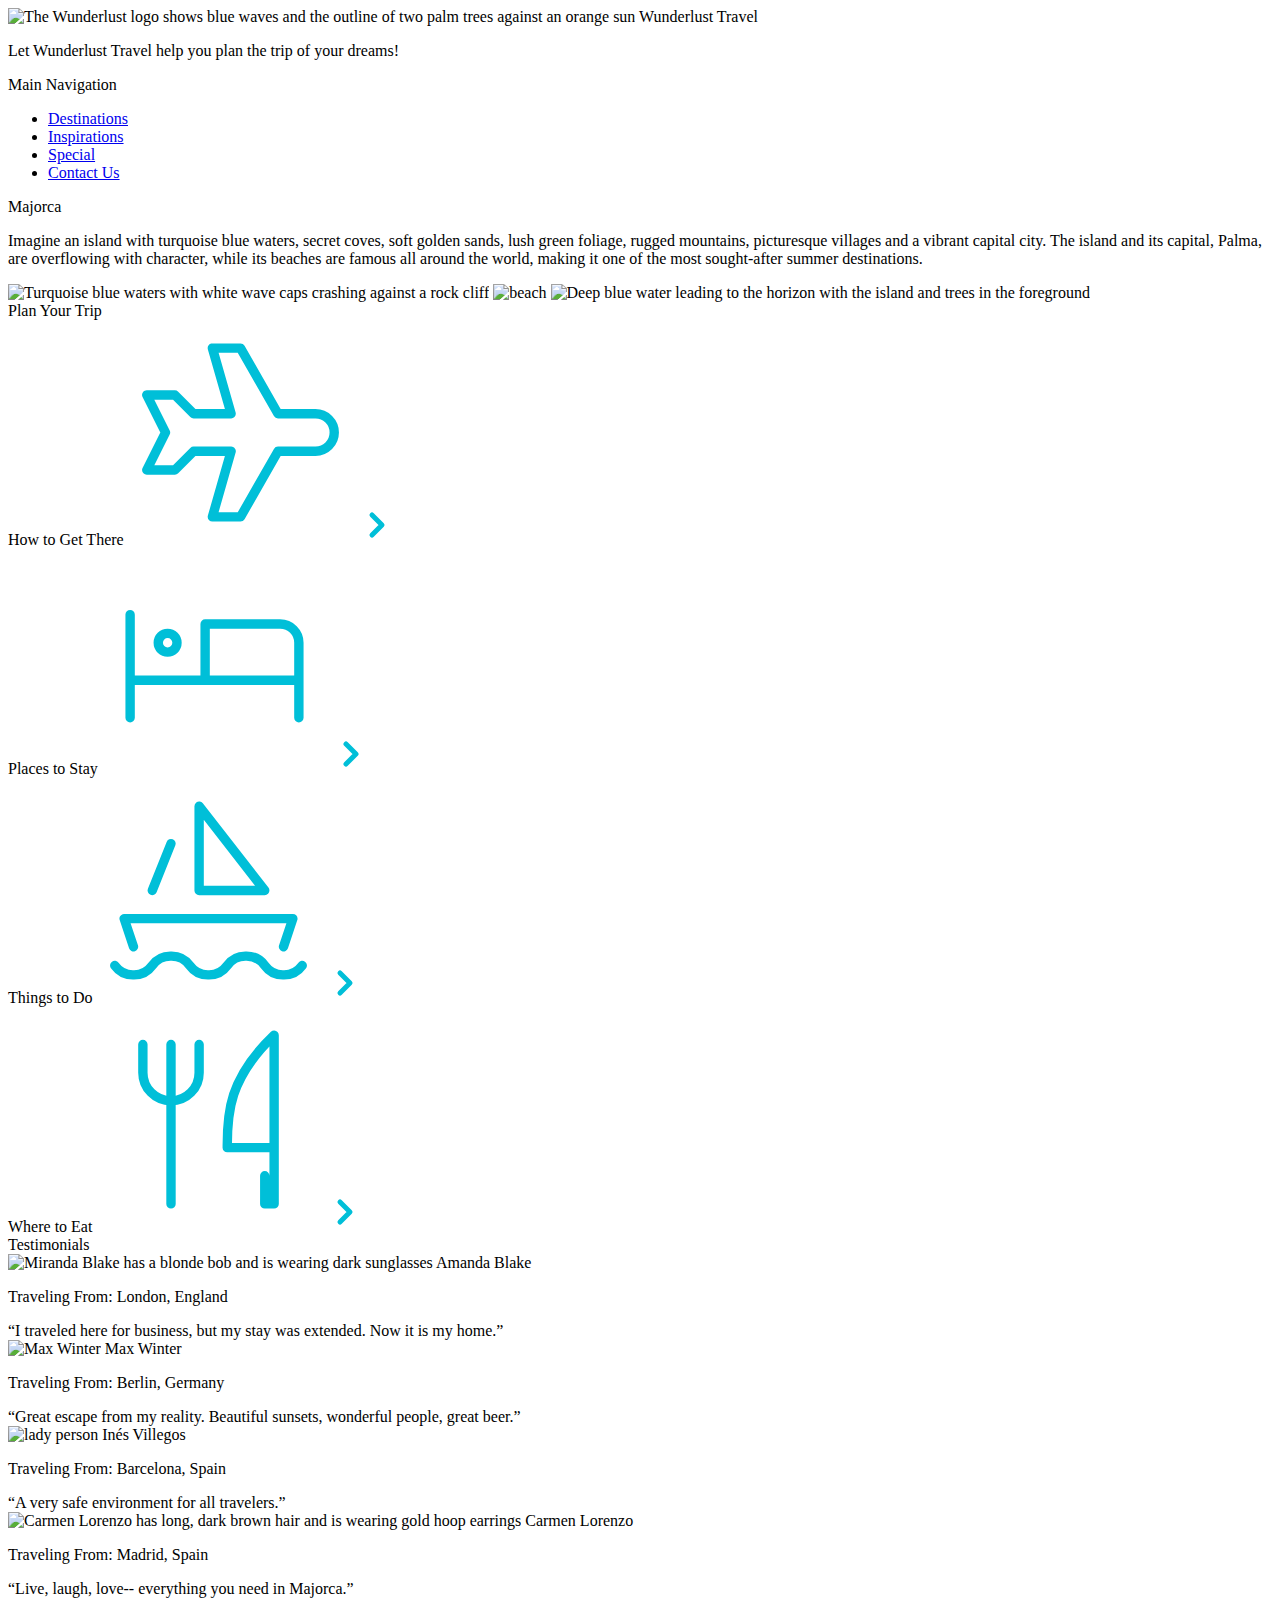
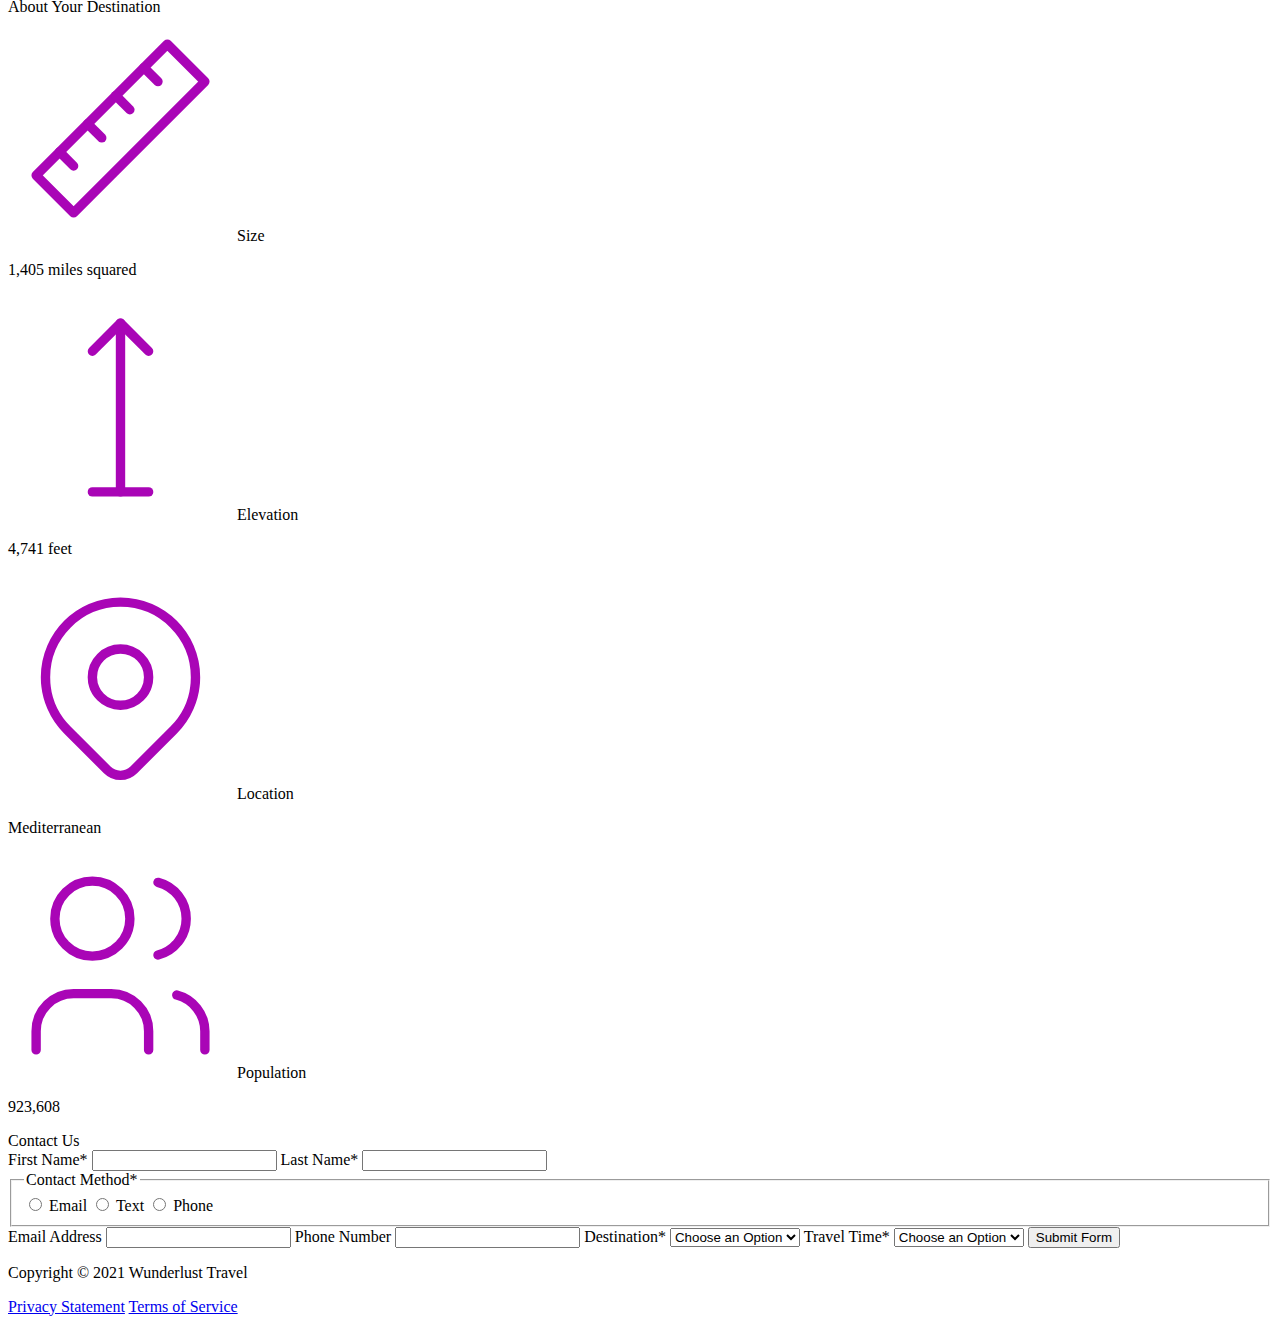
==== majorca.html @ 93784d67 "Create majorca.html" ====
<!DOCTYPE html>
<html lang="en">
    <head>
<!--         Add all required tags in the head here - meta tags for SEO, responsiveness, and with info about the page, etc., in addition to tags to create a card on Twitter with a large image and open graph tags to allow for sharing on other social media sites -->
    </head>
    <body>
<!--         Reveiew the document and add the proper tags to all of the headings  throughout. Use the outline feature in the validator to ensure that these have been added correctly. See the image of the correct outline as a reference if you have questions 

Also review the alt text on all of the images to ensure that it is descriptive and appropriate-->
        <header>
            <img src="images/logo.png" alt="The Wunderlust logo shows blue waves and the outline of two palm trees against an orange sun">
            Wunderlust Travel
            <p>Let Wunderlust Travel help you plan the trip of your dreams!</p>
            <nav>
                Main Navigation
                <ul>
                    <li><a href="#">Destinations</a></li>
                    <li><a href="#">Inspirations</a></li>
                    <li><a href="#">Special</a></li>
                    <li><a href="#">Contact Us</a></li>
                </ul>
            </nav>
        </header>
        <main>
            <article>  
                Majorca
                <p>Imagine an island with turquoise blue waters, secret coves, soft golden sands, lush green foliage, rugged mountains, picturesque villages and a vibrant capital city. The island and its capital, Palma, are overflowing with character, while its beaches are famous all around the world, making it one of the most sought-after summer destinations.</p>
                <img src="images/majorca-waves.png" alt="Turquoise blue waters with white wave caps crashing against a rock cliff">
                <img src="images/majorca-beach.png" alt="beach">
                <img src="images/majorca-cove.png" alt="Deep blue water leading to the horizon with the island and trees in the foreground">
                <section>
                    Plan Your Trip
                    <section>
                        How to Get There
                        <svg xmlns="http://www.w3.org/2000/svg" class="icon icon-tabler icon-tabler-plane" width="225" height="225" viewBox="0 0 24 24" stroke-width="1" stroke="#00bfd8" fill="none" stroke-linecap="round" stroke-linejoin="round"> <path stroke="none" d="M0 0h24v24H0z" fill="none"/> <path d="M16 10h4a2 2 0 0 1 0 4h-4l-4 7h-3l2 -7h-4l-2 2h-3l2 -4l-2 -4h3l2 2h4l-2 -7h3z" /></svg>
                        <a href="#" title="Search for flights">
                            <svg xmlns="http://www.w3.org/2000/svg" class="icon icon-tabler icon-tabler-chevron-right" width="40" height="40" viewBox="0 0 24 24" stroke-width="3" stroke="#00bfd8" fill="none" stroke-linecap="round" stroke-linejoin="round"><path stroke="none" d="M0 0h24v24H0z" fill="none"/><polyline points="9 6 15 12 9 18" /></svg>
                        </a>
                    </section>      
                    <section>
                        Places to Stay
                        <svg xmlns="http://www.w3.org/2000/svg" class="icon icon-tabler icon-tabler-bed" width="225" height="225" viewBox="0 0 24 24" stroke-width="1" stroke="#00bfd8" fill="none" stroke-linecap="round" stroke-linejoin="round"><path stroke="none" d="M0 0h24v24H0z" fill="none"/><path d="M3 7v11m0 -4h18m0 4v-8a2 2 0 0 0 -2 -2h-8v6" /><circle cx="7" cy="10" r="1" /></svg>
                        <a href="#" title="Search for hotels">
                            <svg xmlns="http://www.w3.org/2000/svg" class="icon icon-tabler icon-tabler-chevron-right" width="40" height="40" viewBox="0 0 24 24" stroke-width="3" stroke="#00bfd8" fill="none" stroke-linecap="round" stroke-linejoin="round"><path stroke="none" d="M0 0h24v24H0z" fill="none"/><polyline points="9 6 15 12 9 18" /></svg> 
                        </a>
                    </section>
                    <section>
                        Things to Do
                        <svg xmlns="http://www.w3.org/2000/svg" class="icon icon-tabler icon-tabler-sailboat" width="225" height="225" viewBox="0 0 24 24" stroke-width="1" stroke="#00bfd8" fill="none" stroke-linecap="round" stroke-linejoin="round"><path stroke="none" d="M0 0h24v24H0z" fill="none"/><path d="M2 20a2.4 2.4 0 0 0 2 1a2.4 2.4 0 0 0 2 -1a2.4 2.4 0 0 1 2 -1a2.4 2.4 0 0 1 2 1a2.4 2.4 0 0 0 2 1a2.4 2.4 0 0 0 2 -1a2.4 2.4 0 0 1 2 -1a2.4 2.4 0 0 1 2 1a2.4 2.4 0 0 0 2 1a2.4 2.4 0 0 0 2 -1" /><path d="M4 18l-1 -3h18l-1 3" /><path d="M11 12h7l-7 -9v9" /><line x1="8" y1="7" x2="6" y2="12" /></svg>
                        <a href="#" title="Search for Activities">
                            <svg xmlns="http://www.w3.org/2000/svg" class="icon icon-tabler icon-tabler-chevron-right" width="40" height="40" viewBox="0 0 24 24" stroke-width="3" stroke="#00bfd8" fill="none" stroke-linecap="round" stroke-linejoin="round"><path stroke="none" d="M0 0h24v24H0z" fill="none"/><polyline points="9 6 15 12 9 18" /></svg> 
                        </a>                     
                    </section>    
                    <section>
                        Where to Eat
                        <svg xmlns="http://www.w3.org/2000/svg" class="icon icon-tabler icon-tabler-tools-kitchen-2" width="225" height="225" viewBox="0 0 24 24" stroke-width="1" stroke="#00bfd8" fill="none" stroke-linecap="round" stroke-linejoin="round"><path stroke="none" d="M0 0h24v24H0z" fill="none"/><path d="M19 3v12h-5c-.023 -3.681 .184 -7.406 5 -12zm0 12v6h-1v-3m-10 -14v17m-3 -17v3a3 3 0 1 0 6 0v-3" /></svg>
                        <a href="#" title="Search for Restaurants">
                            <svg xmlns="http://www.w3.org/2000/svg" class="icon icon-tabler icon-tabler-chevron-right" width="40" height="40" viewBox="0 0 24 24" stroke-width="3" stroke="#00bfd8" fill="none" stroke-linecap="round" stroke-linejoin="round"><path stroke="none" d="M0 0h24v24H0z" fill="none"/><polyline points="9 6 15 12 9 18" /></svg>                          
                        </a>
                    </section>   
                </section>
                <section>
                    Testimonials
                    <section>
                        <img src="images/mirando-blake.png" alt="Miranda Blake has a blonde bob and is wearing dark sunglasses">
                        Amanda Blake
                        <p>Traveling From: London, England</p>
                        <q>I traveled here for business, but my stay was extended. Now it is my home.</q>
                    </section>
                    <section>
                        <img src="images/max-winter.png" alt="Max Winter">
                        Max Winter
                        <p>Traveling From: Berlin, Germany</p>
                        <q>Great escape from my reality. Beautiful sunsets, wonderful people, great beer.</q>
                    </section>
                    <section>
                        <img src="images/ines-villegoes.png" alt="lady person">
                        Inés Villegos
                        <p>Traveling From: Barcelona, Spain</p>
                        <q>A very safe environment for all travelers.</q>
                    </section>
                    <section>
                        <img src="images/carmen-lorenzo.png" alt="Carmen Lorenzo has long, dark brown hair and is wearing gold hoop earrings">
                        Carmen Lorenzo
                        <p>Traveling From: Madrid, Spain</p>
                        <q>Live, laugh, love-- everything you need in Majorca.</q>
                    </section>
                </section>
                <section>
                    About Your Destination
                    <section>
                        <svg xmlns="http://www.w3.org/2000/svg" class="icon icon-tabler icon-tabler-ruler-2" width="225" height="225" viewBox="0 0 24 24" stroke-width="1" stroke="#a905b6" fill="none" stroke-linecap="round" stroke-linejoin="round"><path stroke="none" d="M0 0h24v24H0z" fill="none"/><path d="M17 3l4 4l-14 14l-4 -4z" /><path d="M16 7l-1.5 -1.5" /><path d="M13 10l-1.5 -1.5" /><path d="M10 13l-1.5 -1.5" /><path d="M7 16l-1.5 -1.5" /></svg>
                        Size
                        <p>1,405 miles squared</p>
                    </section>
                    <section>
                        <svg xmlns="http://www.w3.org/2000/svg" class="icon icon-tabler icon-tabler-arrow-top-bar" width="225" height="225" viewBox="0 0 24 24" stroke-width="1" stroke="#a905b6" fill="none" stroke-linecap="round" stroke-linejoin="round"><path stroke="none" d="M0 0h24v24H0z" fill="none"/><line x1="12" y1="21" x2="12" y2="3" /><path d="M15 6l-3 -3l-3 3" /><line x1="9" y1="21" x2="15" y2="21" /></svg>
                        Elevation
                        <p>4,741 feet</p>
                    </section>
                    <section>
                        <svg xmlns="http://www.w3.org/2000/svg" class="icon icon-tabler icon-tabler-map-pin" width="225" height="225" viewBox="0 0 24 24" stroke-width="1" stroke="#a905b6" fill="none" stroke-linecap="round" stroke-linejoin="round"><path stroke="none" d="M0 0h24v24H0z" fill="none"/><circle cx="12" cy="11" r="3" /><path d="M17.657 16.657l-4.243 4.243a2 2 0 0 1 -2.827 0l-4.244 -4.243a8 8 0 1 1 11.314 0z" /></svg>
                        Location
                        <p>Mediterranean</p>
                    </section>
                    <section>
                        <svg xmlns="http://www.w3.org/2000/svg" class="icon icon-tabler icon-tabler-users" width="225" height="225" viewBox="0 0 24 24" stroke-width="1" stroke="#a905b6" fill="none" stroke-linecap="round" stroke-linejoin="round"><path stroke="none" d="M0 0h24v24H0z" fill="none"/><circle cx="9" cy="7" r="4" /><path d="M3 21v-2a4 4 0 0 1 4 -4h4a4 4 0 0 1 4 4v2" /><path d="M16 3.13a4 4 0 0 1 0 7.75" /><path d="M21 21v-2a4 4 0 0 0 -3 -3.85" /></svg>
                        Population
                        <p>923,608</p>
                    </section>
                </section>
                <section>
                    Contact Us
                    <form method="post" action="https://wp.zybooks.com/form-viewer.php">
                        <label for="fName">First Name<span>*</span></label>
                        <input type="text" name="fName" id="fName" autocomplete="given-name" required>
                        <label for="lName">Last Name<span>*</span></label>
                        <input type="text" name="lName" id="lName" autocomplete="family-name" required>
                        <fieldset>
                            <legend>Contact Method<span>*</span></legend>
                            <input type="radio" name="contactPref" id="prefEmail" required>
                            <label for="prefEmail">Email</label>
                            <input type="radio" name="contactPref" id="prefText">
                            <label for="prefText">Text</label>
                            <input type="radio" name="contactPref" id="prefPhone">
                            <label for="prefPhone">Phone</label>
                        </fieldset>
                        <label for="email">Email Address</label>
                        <input type="email" name="email" id="email" autocomplete="email">
                        <label for="phone">Phone Number</label>
                        <input type="tel" name="phone" id="phone" autocomplete="tel">
                        <label for="destination">Destination<span>*</span></label>
                        <select name="destination" id="destination" required>
                            <option value="">Choose an Option</option>
                            <option value="barcelona">Barcelona</option>
                            <option value="granada">Granada</option>
                            <option value="ibiza">Ibiza</option>
                            <option value="madrid">Madrid</option>
                            <option value="majora">Majora</option>
                            <option value="seville">Seville</option>
                            <option value="tenerife">Tenerife</option>
                            <option value="valencia">Valencia</option>
                        </select>
                        <label for="travelTime">Travel Time<span>*</span></label>
                        <select name="travelTime" id="travelTime" required>
                            <option value="">Choose an Option</option>
                            <option value="fall">Fall</option>
                            <option value="winter">Winter</option>
                            <option value="spring">Spring</option>
                            <option value="summer">Summer</option>
                            <option value="flexible">Flexible</option>
                        </select>
                        <input type="submit" name="mySubmit" id="mySubmit" value="Submit Form">
                    </form>
                </section>
            </article>
        </main>
        <footer>
            <p>Copyright &copy; 2021 Wunderlust Travel</p>
            <a href="#">Privacy Statement</a>
            <a href="#">Terms of Service</a>
        </footer>
    </body>
</html>
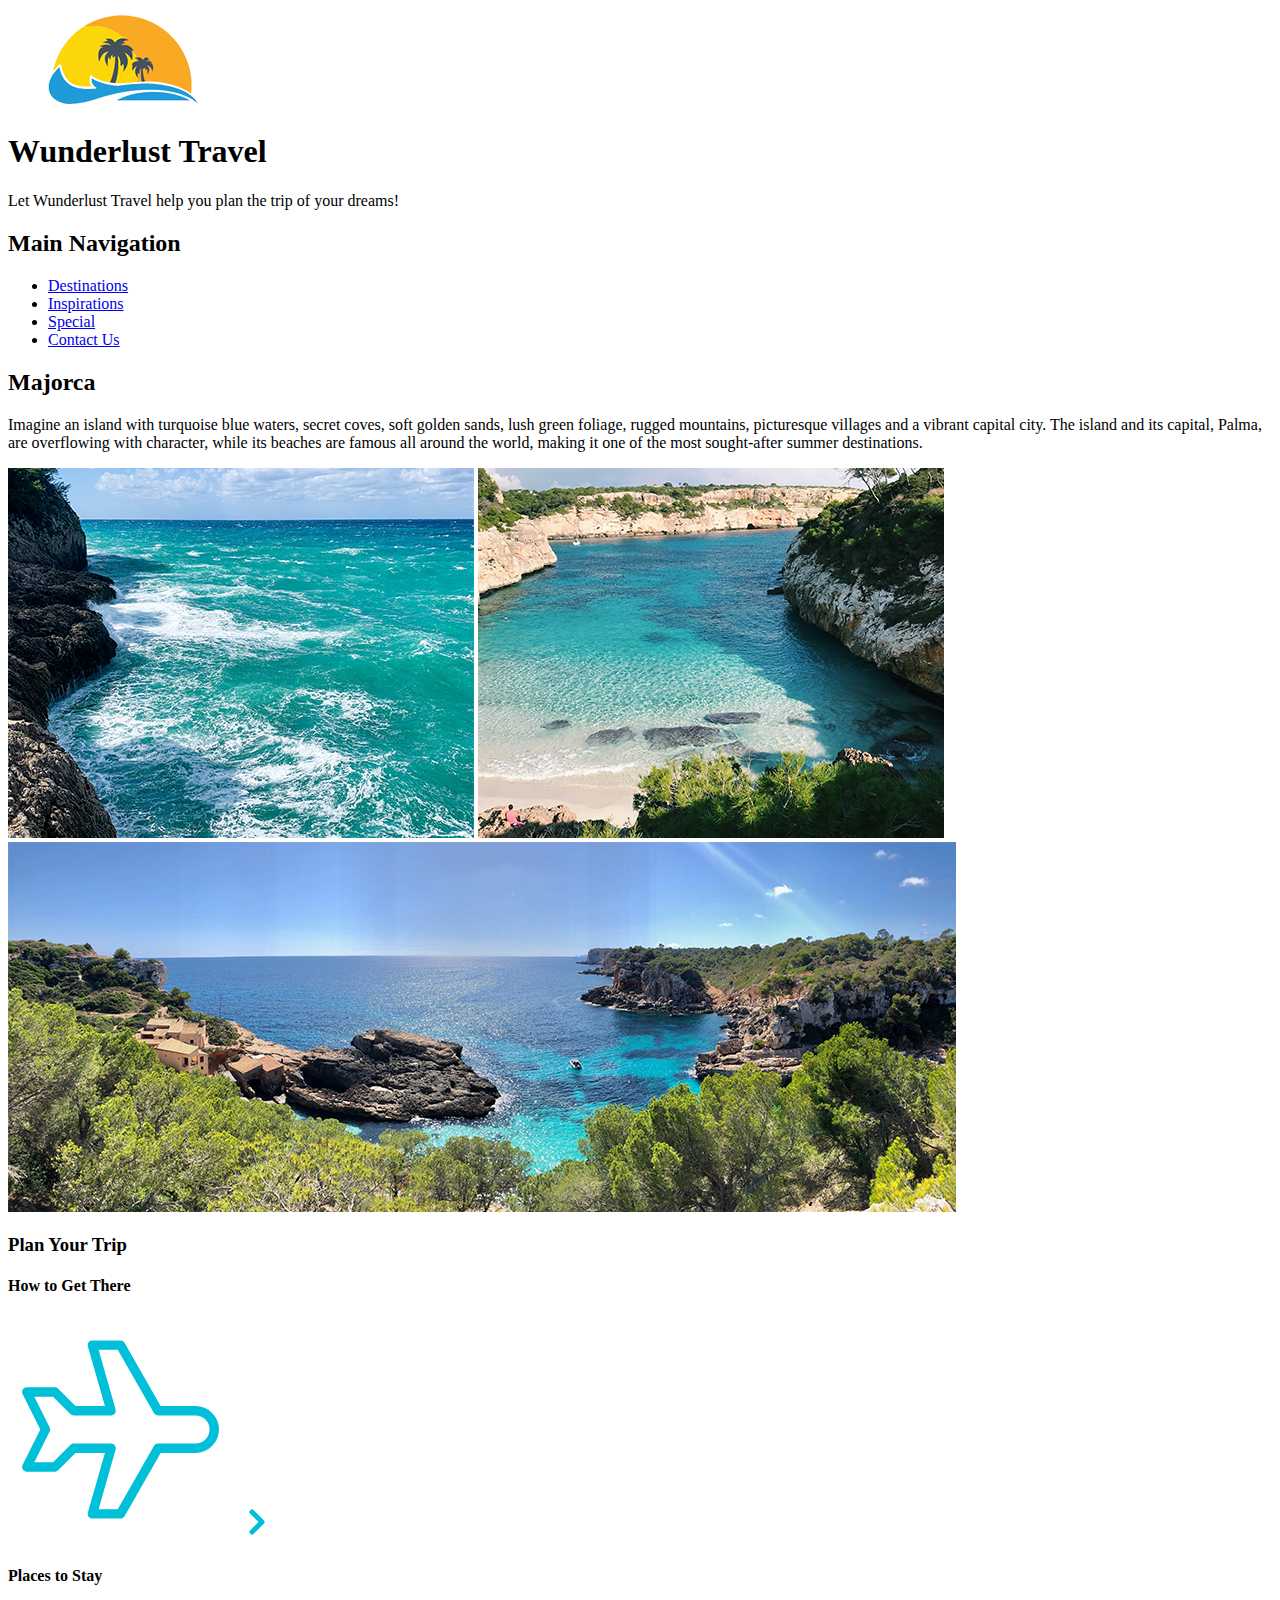
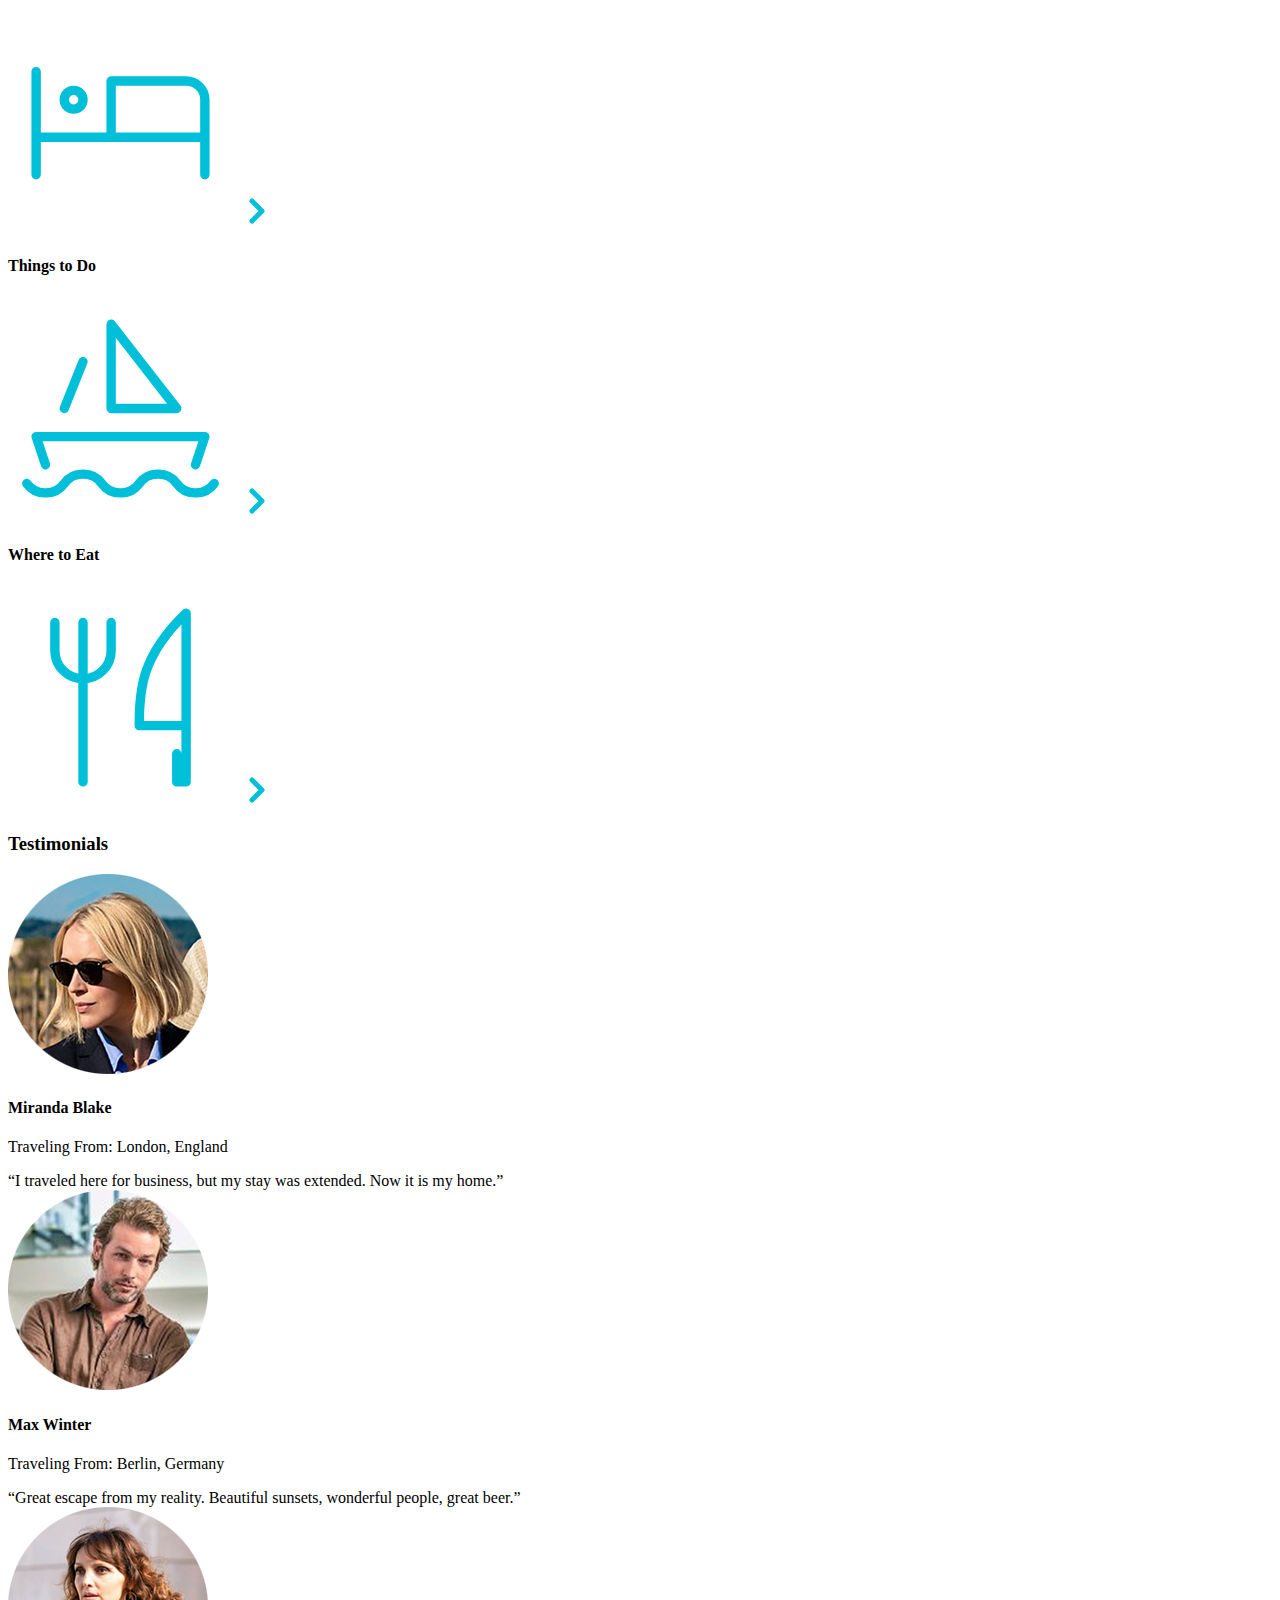
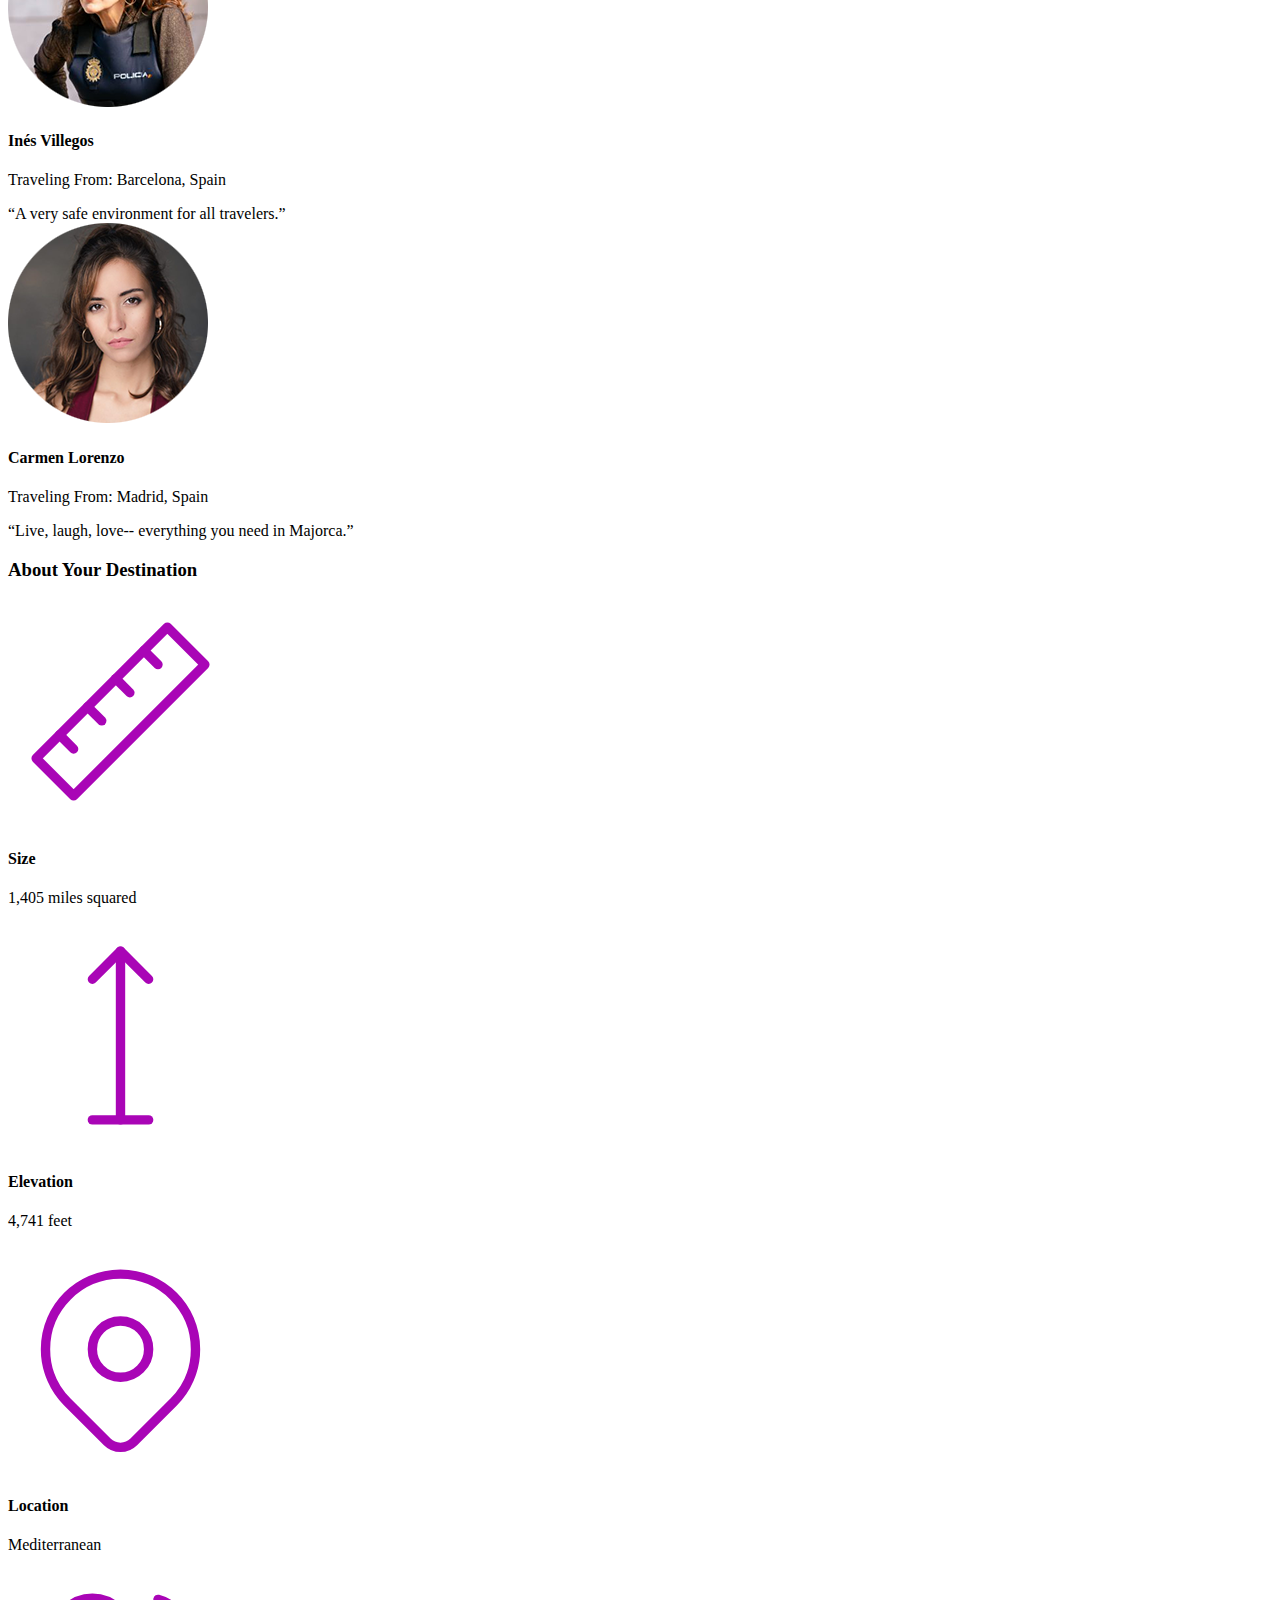
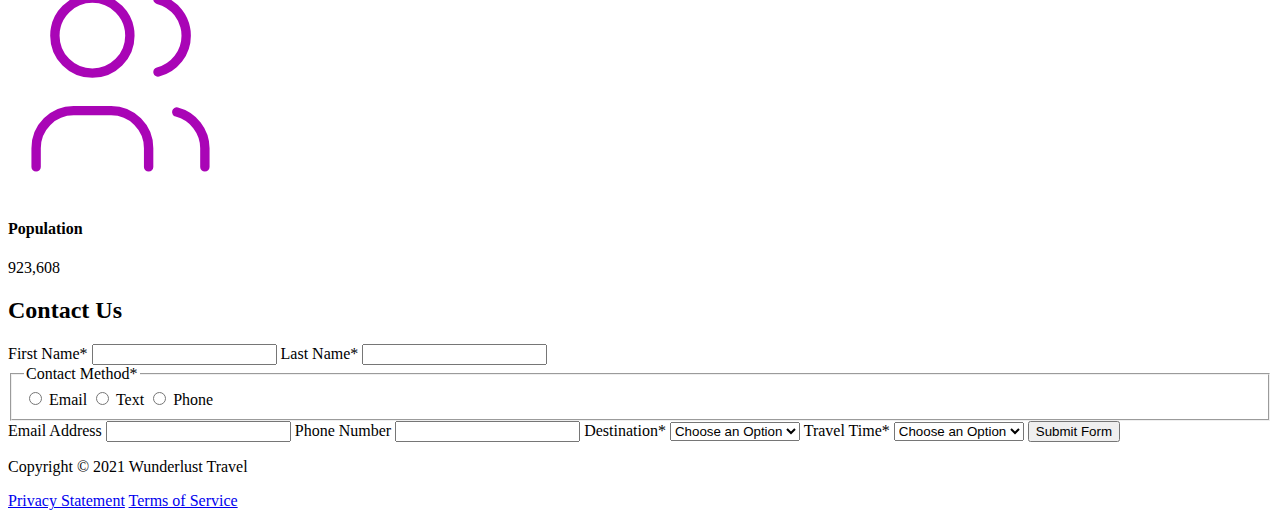
==== commit 8ce17e49: "updated html" ====
--- a/majorca.html
+++ b/majorca.html
@@ -1,136 +1,180 @@
 <!DOCTYPE html>
 <html lang="en">
-    <head>
-<!--         Add all required tags in the head here - meta tags for SEO, responsiveness, and with info about the page, etc., in addition to tags to create a card on Twitter with a large image and open graph tags to allow for sharing on other social media sites -->
-    </head>
-    <body>
-<!--         Reveiew the document and add the proper tags to all of the headings  throughout. Use the outline feature in the validator to ensure that these have been added correctly. See the image of the correct outline as a reference if you have questions 
+
+<head>
+    <!--         Add all required tags in the head here - meta tags for SEO, responsiveness, and with info about the page, etc., in addition to tags to create a card on Twitter with a large image and open graph tags to allow for sharing on other social media sites -->
+    <meta charset="utf-8">
+    <meta name="viewport" content="width=device-width, initial-scale=1">
+    <meta name="description" content="The Wunderlust travel blogsite">
+    <meta name="keywords" content="travel, blog, destinations, wunderlust">
+    <meta name="author" content="Bobby Corbin">
+    <meta property="og:title" content="Majorca">
+    <meta property="og:type" content="website">
+    <meta property="og:url" content="__________github url">
+    <meta property="og:image" content="https://github.com/bobbycorbin2/wunderlust/blob/main/images/majorca-beach-L.png">
+    <meta property="og:description" content="Discover the Wunderful place of Majorca. If you're looking for beautiful beaches, a relaxing vibe, or a nightlife to remember, Majorca is the place">
+    <meta property="og:siteName" content="Wunderlust">
+    <meta name="twitter:card" content="summary_large_image">
+    <meta name="twitter:title" content="Wunderlust Travel Site">
+    <meta name="twitter:description" content="Follow us on Twitter">
+
+    <title>Majorca</title>
+
+</head>
+
+<body>
+    <!-- Reveiew the document and add the proper tags to all of the headings  throughout. Use the outline feature in the validator to ensure that these have been added correctly. See the image of the correct outline as a reference if you have questions 
 
 Also review the alt text on all of the images to ensure that it is descriptive and appropriate-->
-        <header>
-            <img src="images/logo.png" alt="The Wunderlust logo shows blue waves and the outline of two palm trees against an orange sun">
-            Wunderlust Travel
-            <p>Let Wunderlust Travel help you plan the trip of your dreams!</p>
-            <nav>
-                Main Navigation
-                <ul>
-                    <li><a href="#">Destinations</a></li>
-                    <li><a href="#">Inspirations</a></li>
-                    <li><a href="#">Special</a></li>
-                    <li><a href="#">Contact Us</a></li>
-                </ul>
-            </nav>
-        </header>
-        <main>
-            <article>  
-                Majorca
-                <p>Imagine an island with turquoise blue waters, secret coves, soft golden sands, lush green foliage, rugged mountains, picturesque villages and a vibrant capital city. The island and its capital, Palma, are overflowing with character, while its beaches are famous all around the world, making it one of the most sought-after summer destinations.</p>
-                <img src="images/majorca-waves.png" alt="Turquoise blue waters with white wave caps crashing against a rock cliff">
-                <img src="images/majorca-beach.png" alt="beach">
-                <img src="images/majorca-cove.png" alt="Deep blue water leading to the horizon with the island and trees in the foreground">
-                <section>
-                    Plan Your Trip
-                    <section>
-                        How to Get There
-                        <svg xmlns="http://www.w3.org/2000/svg" class="icon icon-tabler icon-tabler-plane" width="225" height="225" viewBox="0 0 24 24" stroke-width="1" stroke="#00bfd8" fill="none" stroke-linecap="round" stroke-linejoin="round"> <path stroke="none" d="M0 0h24v24H0z" fill="none"/> <path d="M16 10h4a2 2 0 0 1 0 4h-4l-4 7h-3l2 -7h-4l-2 2h-3l2 -4l-2 -4h3l2 2h4l-2 -7h3z" /></svg>
-                        <a href="#" title="Search for flights">
-                            <svg xmlns="http://www.w3.org/2000/svg" class="icon icon-tabler icon-tabler-chevron-right" width="40" height="40" viewBox="0 0 24 24" stroke-width="3" stroke="#00bfd8" fill="none" stroke-linecap="round" stroke-linejoin="round"><path stroke="none" d="M0 0h24v24H0z" fill="none"/><polyline points="9 6 15 12 9 18" /></svg>
-                        </a>
-                    </section>      
-                    <section>
-                        Places to Stay
-                        <svg xmlns="http://www.w3.org/2000/svg" class="icon icon-tabler icon-tabler-bed" width="225" height="225" viewBox="0 0 24 24" stroke-width="1" stroke="#00bfd8" fill="none" stroke-linecap="round" stroke-linejoin="round"><path stroke="none" d="M0 0h24v24H0z" fill="none"/><path d="M3 7v11m0 -4h18m0 4v-8a2 2 0 0 0 -2 -2h-8v6" /><circle cx="7" cy="10" r="1" /></svg>
-                        <a href="#" title="Search for hotels">
-                            <svg xmlns="http://www.w3.org/2000/svg" class="icon icon-tabler icon-tabler-chevron-right" width="40" height="40" viewBox="0 0 24 24" stroke-width="3" stroke="#00bfd8" fill="none" stroke-linecap="round" stroke-linejoin="round"><path stroke="none" d="M0 0h24v24H0z" fill="none"/><polyline points="9 6 15 12 9 18" /></svg> 
-                        </a>
-                    </section>
-                    <section>
-                        Things to Do
-                        <svg xmlns="http://www.w3.org/2000/svg" class="icon icon-tabler icon-tabler-sailboat" width="225" height="225" viewBox="0 0 24 24" stroke-width="1" stroke="#00bfd8" fill="none" stroke-linecap="round" stroke-linejoin="round"><path stroke="none" d="M0 0h24v24H0z" fill="none"/><path d="M2 20a2.4 2.4 0 0 0 2 1a2.4 2.4 0 0 0 2 -1a2.4 2.4 0 0 1 2 -1a2.4 2.4 0 0 1 2 1a2.4 2.4 0 0 0 2 1a2.4 2.4 0 0 0 2 -1a2.4 2.4 0 0 1 2 -1a2.4 2.4 0 0 1 2 1a2.4 2.4 0 0 0 2 1a2.4 2.4 0 0 0 2 -1" /><path d="M4 18l-1 -3h18l-1 3" /><path d="M11 12h7l-7 -9v9" /><line x1="8" y1="7" x2="6" y2="12" /></svg>
-                        <a href="#" title="Search for Activities">
-                            <svg xmlns="http://www.w3.org/2000/svg" class="icon icon-tabler icon-tabler-chevron-right" width="40" height="40" viewBox="0 0 24 24" stroke-width="3" stroke="#00bfd8" fill="none" stroke-linecap="round" stroke-linejoin="round"><path stroke="none" d="M0 0h24v24H0z" fill="none"/><polyline points="9 6 15 12 9 18" /></svg> 
-                        </a>                     
-                    </section>    
-                    <section>
-                        Where to Eat
-                        <svg xmlns="http://www.w3.org/2000/svg" class="icon icon-tabler icon-tabler-tools-kitchen-2" width="225" height="225" viewBox="0 0 24 24" stroke-width="1" stroke="#00bfd8" fill="none" stroke-linecap="round" stroke-linejoin="round"><path stroke="none" d="M0 0h24v24H0z" fill="none"/><path d="M19 3v12h-5c-.023 -3.681 .184 -7.406 5 -12zm0 12v6h-1v-3m-10 -14v17m-3 -17v3a3 3 0 1 0 6 0v-3" /></svg>
-                        <a href="#" title="Search for Restaurants">
-                            <svg xmlns="http://www.w3.org/2000/svg" class="icon icon-tabler icon-tabler-chevron-right" width="40" height="40" viewBox="0 0 24 24" stroke-width="3" stroke="#00bfd8" fill="none" stroke-linecap="round" stroke-linejoin="round"><path stroke="none" d="M0 0h24v24H0z" fill="none"/><polyline points="9 6 15 12 9 18" /></svg>                          
-                        </a>
-                    </section>   
-                </section>
-                <section>
-                    Testimonials
-                    <section>
-                        <img src="images/mirando-blake.png" alt="Miranda Blake has a blonde bob and is wearing dark sunglasses">
-                        Amanda Blake
-                        <p>Traveling From: London, England</p>
-                        <q>I traveled here for business, but my stay was extended. Now it is my home.</q>
-                    </section>
-                    <section>
-                        <img src="images/max-winter.png" alt="Max Winter">
-                        Max Winter
-                        <p>Traveling From: Berlin, Germany</p>
-                        <q>Great escape from my reality. Beautiful sunsets, wonderful people, great beer.</q>
-                    </section>
-                    <section>
-                        <img src="images/ines-villegoes.png" alt="lady person">
-                        Inés Villegos
-                        <p>Traveling From: Barcelona, Spain</p>
-                        <q>A very safe environment for all travelers.</q>
-                    </section>
-                    <section>
-                        <img src="images/carmen-lorenzo.png" alt="Carmen Lorenzo has long, dark brown hair and is wearing gold hoop earrings">
-                        Carmen Lorenzo
-                        <p>Traveling From: Madrid, Spain</p>
-                        <q>Live, laugh, love-- everything you need in Majorca.</q>
-                    </section>
-                </section>
-                <section>
-                    About Your Destination
-                    <section>
-                        <svg xmlns="http://www.w3.org/2000/svg" class="icon icon-tabler icon-tabler-ruler-2" width="225" height="225" viewBox="0 0 24 24" stroke-width="1" stroke="#a905b6" fill="none" stroke-linecap="round" stroke-linejoin="round"><path stroke="none" d="M0 0h24v24H0z" fill="none"/><path d="M17 3l4 4l-14 14l-4 -4z" /><path d="M16 7l-1.5 -1.5" /><path d="M13 10l-1.5 -1.5" /><path d="M10 13l-1.5 -1.5" /><path d="M7 16l-1.5 -1.5" /></svg>
-                        Size
-                        <p>1,405 miles squared</p>
-                    </section>
-                    <section>
-                        <svg xmlns="http://www.w3.org/2000/svg" class="icon icon-tabler icon-tabler-arrow-top-bar" width="225" height="225" viewBox="0 0 24 24" stroke-width="1" stroke="#a905b6" fill="none" stroke-linecap="round" stroke-linejoin="round"><path stroke="none" d="M0 0h24v24H0z" fill="none"/><line x1="12" y1="21" x2="12" y2="3" /><path d="M15 6l-3 -3l-3 3" /><line x1="9" y1="21" x2="15" y2="21" /></svg>
-                        Elevation
-                        <p>4,741 feet</p>
-                    </section>
-                    <section>
-                        <svg xmlns="http://www.w3.org/2000/svg" class="icon icon-tabler icon-tabler-map-pin" width="225" height="225" viewBox="0 0 24 24" stroke-width="1" stroke="#a905b6" fill="none" stroke-linecap="round" stroke-linejoin="round"><path stroke="none" d="M0 0h24v24H0z" fill="none"/><circle cx="12" cy="11" r="3" /><path d="M17.657 16.657l-4.243 4.243a2 2 0 0 1 -2.827 0l-4.244 -4.243a8 8 0 1 1 11.314 0z" /></svg>
-                        Location
-                        <p>Mediterranean</p>
-                    </section>
-                    <section>
-                        <svg xmlns="http://www.w3.org/2000/svg" class="icon icon-tabler icon-tabler-users" width="225" height="225" viewBox="0 0 24 24" stroke-width="1" stroke="#a905b6" fill="none" stroke-linecap="round" stroke-linejoin="round"><path stroke="none" d="M0 0h24v24H0z" fill="none"/><circle cx="9" cy="7" r="4" /><path d="M3 21v-2a4 4 0 0 1 4 -4h4a4 4 0 0 1 4 4v2" /><path d="M16 3.13a4 4 0 0 1 0 7.75" /><path d="M21 21v-2a4 4 0 0 0 -3 -3.85" /></svg>
-                        Population
-                        <p>923,608</p>
-                    </section>
-                </section>
-                <section>
-                    Contact Us
-                    <form method="post" action="https://wp.zybooks.com/form-viewer.php">
-                        <label for="fName">First Name<span>*</span></label>
-                        <input type="text" name="fName" id="fName" autocomplete="given-name" required>
-                        <label for="lName">Last Name<span>*</span></label>
-                        <input type="text" name="lName" id="lName" autocomplete="family-name" required>
-                        <fieldset>
-                            <legend>Contact Method<span>*</span></legend>
-                            <input type="radio" name="contactPref" id="prefEmail" required>
-                            <label for="prefEmail">Email</label>
-                            <input type="radio" name="contactPref" id="prefText">
-                            <label for="prefText">Text</label>
-                            <input type="radio" name="contactPref" id="prefPhone">
-                            <label for="prefPhone">Phone</label>
-                        </fieldset>
-                        <label for="email">Email Address</label>
-                        <input type="email" name="email" id="email" autocomplete="email">
-                        <label for="phone">Phone Number</label>
-                        <input type="tel" name="phone" id="phone" autocomplete="tel">
-                        <label for="destination">Destination<span>*</span></label>
-                        <select name="destination" id="destination" required>
+    <header>
+        <picture>
+            <source srcset="images/logo-S.png 320w, images/logo-M.png 780w, images/logo-L.png 1024w" sizes="(max-width: 320px) 320px, (max-width: 780px) 780px, 1024px">
+            <img src="images/logo-L.png" alt="The Wunderlust logo shows blue waves and the outline of two palm trees against an orange sun">
+        </picture>
+        <h1>Wunderlust Travel</h1>
+        <p>Let Wunderlust Travel help you plan the trip of your dreams!</p>
+        <nav>
+            <h2>Main Navigation</h2>
+            <ul>
+                <li><a href="#">Destinations</a></li>
+                <li><a href="#">Inspirations</a></li>
+                <li><a href="#">Special</a></li>
+                <li><a href="#">Contact Us</a></li>
+            </ul>
+        </nav>
+    </header>
+    <main>
+        <article>
+            <h2>Majorca</h2>
+            <p>Imagine an island with turquoise blue waters, secret coves, soft golden sands, lush green foliage, rugged mountains, picturesque villages and a vibrant capital city. The island and its capital, Palma, are overflowing with character, while
+                its beaches are famous all around the world, making it one of the most sought-after summer destinations.</p>
+            <picture>
+                <source srcset="images/majorca-waves-S.png 320w, images/majorca-waves-M.png 780w, images/majorca-waves-L.png 1024w" sizes="(max-width: 320px) 320px, (max-width: 780px) 780px, 1024px">
+                <img src="images/majorca-waves-L.png" alt="Turquoise blue waters with white wave caps crashing against a rock cliff">
+            </picture>
+            <picture>
+                <source srcset="images/majorca-beach-S.png 320w, images/majorca-beach-M.png 780w, images/majorca-beach-L.png 1024w" sizes="(max-width: 320px) 320px, (max-width: 780px) 780px, 1024px">
+                <img src="images/majorca-beach-L.png" alt="Hidden beach between cliffs with shallow water leading to beautiful turquoise deep blue water">
+            </picture>
+            <picture>
+                <source srcset="images/majorca-cove-S.png 320w, images/majorca-cove-M.png 780w, images/majorca-cove-L.png 1024w" sizes="(max-width: 320px) 320px, (max-width: 780px) 780px, 1024px">
+                <img src="images/majorca-cove-L.png" alt="Deep blue water leading to the horizon with the island and trees in the foreground">
+            </picture>
+            <section>
+                <h3>Plan Your Trip</h3>
+                <section>
+                    <h4>How to Get There</h4>
+                    <svg xmlns="http://www.w3.org/2000/svg" class="icon icon-tabler icon-tabler-plane" width="225" height="225" viewBox="0 0 24 24" stroke-width="1" stroke="#00bfd8" fill="none" stroke-linecap="round" stroke-linejoin="round"> <path stroke="none" d="M0 0h24v24H0z" fill="none"/> <path d="M16 10h4a2 2 0 0 1 0 4h-4l-4 7h-3l2 -7h-4l-2 2h-3l2 -4l-2 -4h3l2 2h4l-2 -7h3z" /></svg>
+                    <a href="#" title="Search for flights">
+                        <svg xmlns="http://www.w3.org/2000/svg" class="icon icon-tabler icon-tabler-chevron-right" width="40" height="40" viewBox="0 0 24 24" stroke-width="3" stroke="#00bfd8" fill="none" stroke-linecap="round" stroke-linejoin="round"><path stroke="none" d="M0 0h24v24H0z" fill="none"/><polyline points="9 6 15 12 9 18" /></svg>
+                    </a>
+                </section>
+                <section>
+                    <h4>Places to Stay</h4>
+                    <svg xmlns="http://www.w3.org/2000/svg" class="icon icon-tabler icon-tabler-bed" width="225" height="225" viewBox="0 0 24 24" stroke-width="1" stroke="#00bfd8" fill="none" stroke-linecap="round" stroke-linejoin="round"><path stroke="none" d="M0 0h24v24H0z" fill="none"/><path d="M3 7v11m0 -4h18m0 4v-8a2 2 0 0 0 -2 -2h-8v6" /><circle cx="7" cy="10" r="1" /></svg>
+                    <a href="#" title="Search for hotels">
+                        <svg xmlns="http://www.w3.org/2000/svg" class="icon icon-tabler icon-tabler-chevron-right" width="40" height="40" viewBox="0 0 24 24" stroke-width="3" stroke="#00bfd8" fill="none" stroke-linecap="round" stroke-linejoin="round"><path stroke="none" d="M0 0h24v24H0z" fill="none"/><polyline points="9 6 15 12 9 18" /></svg>
+                    </a>
+                </section>
+                <section>
+                    <h4>Things to Do</h4>
+                    <svg xmlns="http://www.w3.org/2000/svg" class="icon icon-tabler icon-tabler-sailboat" width="225" height="225" viewBox="0 0 24 24" stroke-width="1" stroke="#00bfd8" fill="none" stroke-linecap="round" stroke-linejoin="round"><path stroke="none" d="M0 0h24v24H0z" fill="none"/><path d="M2 20a2.4 2.4 0 0 0 2 1a2.4 2.4 0 0 0 2 -1a2.4 2.4 0 0 1 2 -1a2.4 2.4 0 0 1 2 1a2.4 2.4 0 0 0 2 1a2.4 2.4 0 0 0 2 -1a2.4 2.4 0 0 1 2 -1a2.4 2.4 0 0 1 2 1a2.4 2.4 0 0 0 2 1a2.4 2.4 0 0 0 2 -1" /><path d="M4 18l-1 -3h18l-1 3" /><path d="M11 12h7l-7 -9v9" /><line x1="8" y1="7" x2="6" y2="12" /></svg>
+                    <a href="#" title="Search for Activities">
+                        <svg xmlns="http://www.w3.org/2000/svg" class="icon icon-tabler icon-tabler-chevron-right" width="40" height="40" viewBox="0 0 24 24" stroke-width="3" stroke="#00bfd8" fill="none" stroke-linecap="round" stroke-linejoin="round"><path stroke="none" d="M0 0h24v24H0z" fill="none"/><polyline points="9 6 15 12 9 18" /></svg>
+                    </a>
+                </section>
+                <section>
+                    <h4>Where to Eat</h4>
+                    <svg xmlns="http://www.w3.org/2000/svg" class="icon icon-tabler icon-tabler-tools-kitchen-2" width="225" height="225" viewBox="0 0 24 24" stroke-width="1" stroke="#00bfd8" fill="none" stroke-linecap="round" stroke-linejoin="round"><path stroke="none" d="M0 0h24v24H0z" fill="none"/><path d="M19 3v12h-5c-.023 -3.681 .184 -7.406 5 -12zm0 12v6h-1v-3m-10 -14v17m-3 -17v3a3 3 0 1 0 6 0v-3" /></svg>
+                    <a href="#" title="Search for Restaurants">
+                        <svg xmlns="http://www.w3.org/2000/svg" class="icon icon-tabler icon-tabler-chevron-right" width="40" height="40" viewBox="0 0 24 24" stroke-width="3" stroke="#00bfd8" fill="none" stroke-linecap="round" stroke-linejoin="round"><path stroke="none" d="M0 0h24v24H0z" fill="none"/><polyline points="9 6 15 12 9 18" /></svg>
+                    </a>
+                </section>
+            </section>
+            <section>
+                <h3>Testimonials</h3>
+                <section>
+                    <picture>
+                        <source srcset="images/miranda-blake-S.png 320w, images/miranda-blake-M.png 780w, images/miranda-blake-L.png 1024w" sizes="(max-width: 320px) 320px, (max-width: 780px) 780px, 1024px">
+                        <img src="images/miranda-blake-L.png" alt="Miranda Blake has short blonde hair and is wearing sunglasses.">
+                    </picture>
+                    <h4>Miranda Blake</h4>
+                    <p>Traveling From: London, England</p>
+                    <q>I traveled here for business, but my stay was extended. Now it is my home.</q>
+                </section>
+                <section>
+                    <picture>
+                        <source srcset="images/max-winter-S.png 320w, images/max-winter-M.png 780w, images/max-winter-L.png 1024w" sizes="(max-width: 320px) 320px, (max-width: 780px) 780px, 1024px">
+                        <img src="images/max-winter-L.png" alt="Max Winter has a gray-ish beard and is wearing a light brown button up shirt">
+                    </picture>
+                    <h4>Max Winter</h4>
+                    <p>Traveling From: Berlin, Germany</p>
+                    <q>Great escape from my reality. Beautiful sunsets, wonderful people, great beer.</q>
+                </section>
+                <section>
+                    <picture>
+                        <source srcset="images/ines-villegoes-S.png 320w, images/ines-villegoes-M.png 780w, images/ines-villegoes-L.png 1024w" sizes="(max-width: 320px) 320px, (max-width: 780px) 780px, 1024px">
+                        <img src="images/ines-villegoes-L.png" alt="Inés Villegoes is wearing a gray long sleeve shirt with a policia bullet proof vest">
+                    </picture>
+                    <h4>Inés Villegos</h4>
+                    <p>Traveling From: Barcelona, Spain</p>
+                    <q>A very safe environment for all travelers.</q>
+                </section>
+                <section>
+                    <picture>
+                        <source srcset="images/carmen-lorenzo-S.png 320w, images/carmen-lorenzo-M.png 780w, images/carmen-lorenzo-L.png 1024w" sizes="(max-width: 320px) 320px, (max-width: 780px) 780px, 1024px">
+                        <img src="images/carmen-lorenzo-L.png" alt="Carmen Lorenzo has long, dark brown hair and is wearing gold hoop earrings">
+                    </picture>
+                    <h4>Carmen Lorenzo</h4>
+                    <p>Traveling From: Madrid, Spain</p>
+                    <q>Live, laugh, love-- everything you need in Majorca.</q>
+                </section>
+            </section>
+            <section>
+                <h3>About Your Destination</h3>
+                <section>
+                    <svg xmlns="http://www.w3.org/2000/svg" class="icon icon-tabler icon-tabler-ruler-2" width="225" height="225" viewBox="0 0 24 24" stroke-width="1" stroke="#a905b6" fill="none" stroke-linecap="round" stroke-linejoin="round"><path stroke="none" d="M0 0h24v24H0z" fill="none"/><path d="M17 3l4 4l-14 14l-4 -4z" /><path d="M16 7l-1.5 -1.5" /><path d="M13 10l-1.5 -1.5" /><path d="M10 13l-1.5 -1.5" /><path d="M7 16l-1.5 -1.5" /></svg>
+                    <h4>Size</h4>
+                    <p>1,405 miles squared</p>
+                </section>
+                <section>
+                    <svg xmlns="http://www.w3.org/2000/svg" class="icon icon-tabler icon-tabler-arrow-top-bar" width="225" height="225" viewBox="0 0 24 24" stroke-width="1" stroke="#a905b6" fill="none" stroke-linecap="round" stroke-linejoin="round"><path stroke="none" d="M0 0h24v24H0z" fill="none"/><line x1="12" y1="21" x2="12" y2="3" /><path d="M15 6l-3 -3l-3 3" /><line x1="9" y1="21" x2="15" y2="21" /></svg>
+                    <h4>Elevation</h4>
+                    <p>4,741 feet</p>
+                </section>
+                <section>
+                    <svg xmlns="http://www.w3.org/2000/svg" class="icon icon-tabler icon-tabler-map-pin" width="225" height="225" viewBox="0 0 24 24" stroke-width="1" stroke="#a905b6" fill="none" stroke-linecap="round" stroke-linejoin="round"><path stroke="none" d="M0 0h24v24H0z" fill="none"/><circle cx="12" cy="11" r="3" /><path d="M17.657 16.657l-4.243 4.243a2 2 0 0 1 -2.827 0l-4.244 -4.243a8 8 0 1 1 11.314 0z" /></svg>
+                    <h4>Location</h4>
+                    <p>Mediterranean</p>
+                </section>
+                <section>
+                    <svg xmlns="http://www.w3.org/2000/svg" class="icon icon-tabler icon-tabler-users" width="225" height="225" viewBox="0 0 24 24" stroke-width="1" stroke="#a905b6" fill="none" stroke-linecap="round" stroke-linejoin="round"><path stroke="none" d="M0 0h24v24H0z" fill="none"/><circle cx="9" cy="7" r="4" /><path d="M3 21v-2a4 4 0 0 1 4 -4h4a4 4 0 0 1 4 4v2" /><path d="M16 3.13a4 4 0 0 1 0 7.75" /><path d="M21 21v-2a4 4 0 0 0 -3 -3.85" /></svg>
+                    <h4>Population</h4>
+                    <p>923,608</p>
+                </section>
+            </section>
+            <section>
+                <h2>Contact Us</h2>
+                <form method="post" action="https://wp.zybooks.com/form-viewer.php">
+                    <label for="fName">First Name<span>*</span></label>
+                    <input type="text" name="fName" id="fName" autocomplete="given-name" required>
+                    <label for="lName">Last Name<span>*</span></label>
+                    <input type="text" name="lName" id="lName" autocomplete="family-name" required>
+                    <fieldset>
+                        <legend>Contact Method<span>*</span></legend>
+                        <input type="radio" name="contactPref" id="prefEmail" required>
+                        <label for="prefEmail">Email</label>
+                        <input type="radio" name="contactPref" id="prefText">
+                        <label for="prefText">Text</label>
+                        <input type="radio" name="contactPref" id="prefPhone">
+                        <label for="prefPhone">Phone</label>
+                    </fieldset>
+                    <label for="email">Email Address</label>
+                    <input type="email" name="email" id="email" autocomplete="email">
+                    <label for="phone">Phone Number</label>
+                    <input type="tel" name="phone" id="phone" autocomplete="tel">
+                    <label for="destination">Destination<span>*</span></label>
+                    <select name="destination" id="destination" required>
                             <option value="">Choose an Option</option>
                             <option value="barcelona">Barcelona</option>
                             <option value="granada">Granada</option>
@@ -141,8 +185,8 @@
                             <option value="tenerife">Tenerife</option>
                             <option value="valencia">Valencia</option>
                         </select>
-                        <label for="travelTime">Travel Time<span>*</span></label>
-                        <select name="travelTime" id="travelTime" required>
+                    <label for="travelTime">Travel Time<span>*</span></label>
+                    <select name="travelTime" id="travelTime" required>
                             <option value="">Choose an Option</option>
                             <option value="fall">Fall</option>
                             <option value="winter">Winter</option>
@@ -150,15 +194,16 @@
                             <option value="summer">Summer</option>
                             <option value="flexible">Flexible</option>
                         </select>
-                        <input type="submit" name="mySubmit" id="mySubmit" value="Submit Form">
-                    </form>
-                </section>
-            </article>
-        </main>
-        <footer>
-            <p>Copyright &copy; 2021 Wunderlust Travel</p>
-            <a href="#">Privacy Statement</a>
-            <a href="#">Terms of Service</a>
-        </footer>
-    </body>
+                    <input type="submit" name="mySubmit" id="mySubmit" value="Submit Form">
+                </form>
+            </section>
+        </article>
+    </main>
+    <footer>
+        <p>Copyright &copy; 2021 Wunderlust Travel</p>
+        <a href="#">Privacy Statement</a>
+        <a href="#">Terms of Service</a>
+    </footer>
+</body>
+
 </html>